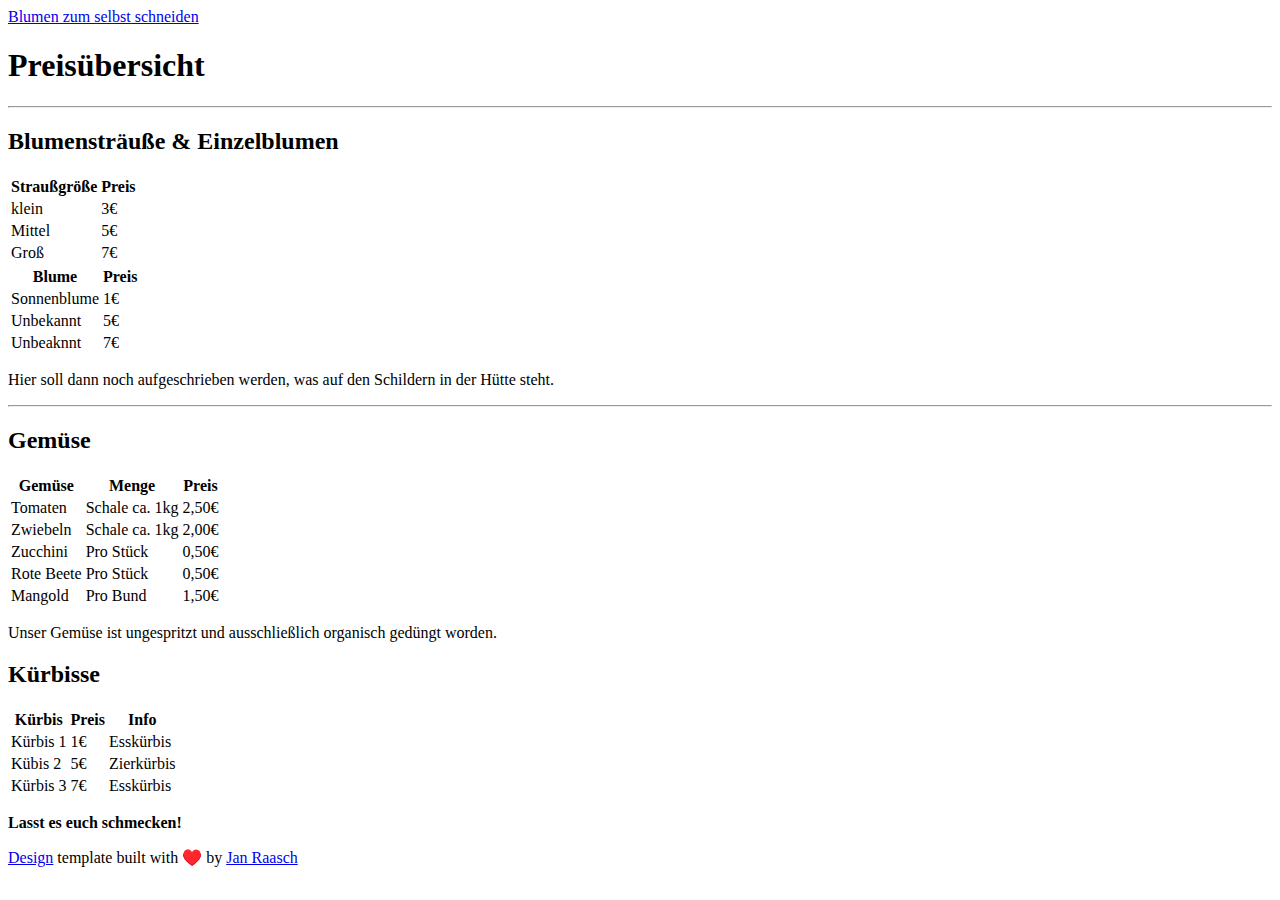
==== pricing/index.html @ e7696d1f "initial commit" ====
<!DOCTYPE html>
<html><meta http-equiv="Content-Type" content="text/html" charset="UTF-8" />
<meta http-equiv="X-UA-Compatible" content="IE=edge,chrome=1" />

<title>Preisübersicht</title>


  <link rel="shortcut icon" href="https://horobetzs/horobetzs.github.io/images/favicon.png" type="image/png"
/>


  <meta name="description" content="Blumen, Gemüse &amp; mehr"
/>

  <meta name="keywords" content="some, keywords, for, seo, you, know, google, duckduckgo, and, such"
/>
<meta name="referrer" content="no-referrer-when-downgrade" />

<meta name="HandheldFriendly" content="True" />
<meta name="MobileOptimized" content="320" />
<meta name="viewport" content="width=device-width, initial-scale=1.0" />

<link rel="stylesheet" href="https://horobetzs/horobetzs.github.io/css/screen.css" />
<link rel="stylesheet" href="https://horobetzs/horobetzs.github.io/css/fonts.css" type="text/css" />
<link
  rel="stylesheet"
  href="https://horobetzs/horobetzs.github.io/fork-awesome/css/fork-awesome.min.css"
  type="text/css"
/>

<meta property="og:title" content="Preisübersicht" />
<meta property="og:description" content="Blumensträuße &amp; Einzelblumen Straußgröße Preis klein 3€ Mittel 5€ Groß 7€ Blume Preis Sonnenblume 1€ Unbekannt 5€ Unbeaknnt 7€ Hier soll dann noch aufgeschrieben werden, was auf den Schildern in der Hütte steht.
Gemüse Gemüse Menge Preis Tomaten Schale ca. 1kg 2,50€ Zwiebeln Schale ca. 1kg 2,00€ Zucchini Pro Stück 0,50€ Rote Beete Pro Stück 0,50€ Mangold Pro Bund 1,50€ Unser Gemüse ist ungespritzt und ausschließlich organisch gedüngt worden." />
<meta property="og:type" content="article" />
<meta property="og:url" content="https://horobetzs/horobetzs.github.io/pricing/" /><meta property="og:image" content="https://horobetzs/horobetzs.github.io/images/cover-image.jpg"/><meta property="article:section" content="" />

<meta property="og:site_name" content="Blumen, Gemüse &amp; mehr - Bluemenfeld Visang" />

<meta name="twitter:card" content="summary_large_image"/>
<meta name="twitter:image" content="https://horobetzs/horobetzs.github.io/images/cover-image.jpg"/>

<meta name="twitter:title" content="Preisübersicht"/>
<meta name="twitter:description" content="Blumensträuße &amp; Einzelblumen Straußgröße Preis klein 3€ Mittel 5€ Groß 7€ Blume Preis Sonnenblume 1€ Unbekannt 5€ Unbeaknnt 7€ Hier soll dann noch aufgeschrieben werden, was auf den Schildern in der Hütte steht.
Gemüse Gemüse Menge Preis Tomaten Schale ca. 1kg 2,50€ Zwiebeln Schale ca. 1kg 2,00€ Zucchini Pro Stück 0,50€ Rote Beete Pro Stück 0,50€ Mangold Pro Bund 1,50€ Unser Gemüse ist ungespritzt und ausschließlich organisch gedüngt worden."/>

<meta itemprop="name" content="Preisübersicht">
<meta itemprop="description" content="Blumensträuße &amp; Einzelblumen Straußgröße Preis klein 3€ Mittel 5€ Groß 7€ Blume Preis Sonnenblume 1€ Unbekannt 5€ Unbeaknnt 7€ Hier soll dann noch aufgeschrieben werden, was auf den Schildern in der Hütte steht.
Gemüse Gemüse Menge Preis Tomaten Schale ca. 1kg 2,50€ Zwiebeln Schale ca. 1kg 2,00€ Zucchini Pro Stück 0,50€ Rote Beete Pro Stück 0,50€ Mangold Pro Bund 1,50€ Unser Gemüse ist ungespritzt und ausschließlich organisch gedüngt worden.">

<meta itemprop="wordCount" content="89"><meta itemprop="image" content="https://horobetzs/horobetzs.github.io/images/cover-image.jpg"/>
<meta itemprop="keywords" content="" />















<link
  rel="apple-touch-icon"
  sizes="180x180"
  href="https://horobetzs/horobetzs.github.io/images/apple-touch-icon.png"
/>
<link
  rel="icon"
  type="image/png"
  sizes="32x32"
  href="https://horobetzs/horobetzs.github.io/images/favicon-32x32.png"
/>
<link
  rel="icon"
  type="image/png"
  sizes="16x16"
  href="https://horobetzs/horobetzs.github.io/images/favicon-16x16.png"
/>
<body>
  <main class="content page-template page-" role="main">
    <article class="post page">
      <header class="post-header">
        <a id="blog-logo" href="/">
          Blumen zum selbst schneiden
        </a>
      </header>
      <h1 class="post-title">Preisübersicht</h1>
      <section class="post-content">
        <hr>
<h2 id="blumensträuße--einzelblumen">Blumensträuße &amp; Einzelblumen</h2>
<table>
<thead>
<tr>
<th><strong>Straußgröße</strong></th>
<th><strong>Preis</strong></th>
</tr>
</thead>
<tbody>
<tr>
<td>klein</td>
<td>3€</td>
</tr>
<tr>
<td>Mittel</td>
<td>5€</td>
</tr>
<tr>
<td>Groß</td>
<td>7€</td>
</tr>
</tbody>
</table>
<table>
<thead>
<tr>
<th><strong>Blume</strong></th>
<th><strong>Preis</strong></th>
</tr>
</thead>
<tbody>
<tr>
<td>Sonnenblume</td>
<td>1€</td>
</tr>
<tr>
<td>Unbekannt</td>
<td>5€</td>
</tr>
<tr>
<td>Unbeaknnt</td>
<td>7€</td>
</tr>
</tbody>
</table>
<p>Hier soll dann noch aufgeschrieben werden, was auf den Schildern in der Hütte steht.</p>
<hr>
<h2 id="gemüse">Gemüse</h2>
<table>
<thead>
<tr>
<th><strong>Gemüse</strong></th>
<th><strong>Menge</strong></th>
<th><strong>Preis</strong></th>
</tr>
</thead>
<tbody>
<tr>
<td>Tomaten</td>
<td>Schale ca. 1kg</td>
<td>2,50€</td>
</tr>
<tr>
<td>Zwiebeln</td>
<td>Schale ca. 1kg</td>
<td>2,00€</td>
</tr>
<tr>
<td>Zucchini</td>
<td>Pro Stück</td>
<td>0,50€</td>
</tr>
<tr>
<td>Rote Beete</td>
<td>Pro Stück</td>
<td>0,50€</td>
</tr>
<tr>
<td>Mangold</td>
<td>Pro Bund</td>
<td>1,50€</td>
</tr>
</tbody>
</table>
<p>Unser Gemüse ist ungespritzt und ausschließlich organisch gedüngt worden.</p>
<h2 id="kürbisse">Kürbisse</h2>
<table>
<thead>
<tr>
<th><strong>Kürbis</strong></th>
<th><strong>Preis</strong></th>
<th><strong>Info</strong></th>
</tr>
</thead>
<tbody>
<tr>
<td>Kürbis 1</td>
<td>1€</td>
<td>Esskürbis</td>
</tr>
<tr>
<td>Kübis 2</td>
<td>5€</td>
<td>Zierkürbis</td>
</tr>
<tr>
<td>Kürbis 3</td>
<td>7€</td>
<td>Esskürbis</td>
</tr>
</tbody>
</table>
<p><strong>Lasst es euch schmecken!</strong></p>

      </section>
    </article>
  </main>
<footer class="site-footer">
  <div class="inner">
    


    <section></section>
    
      <section>
        <a href="https://themes.gohugo.io/hugo-scroll/">Design</a> template
        built with ♥️ by
        <a href="https://www.janraasch.com" title="Jan Raasch">Jan Raasch</a>
      </section>

  </div>
</footer>

    <script type="text/javascript" src='https://horobetzs/horobetzs.github.io/js/jquery-3.6.0.min.js'></script>

    
    <script type="text/javascript" src='https://horobetzs/horobetzs.github.io/js/icons.js'></script>
    <script type="text/javascript" src='https://horobetzs/horobetzs.github.io/js/index.js'></script>
    
</body>
</html>
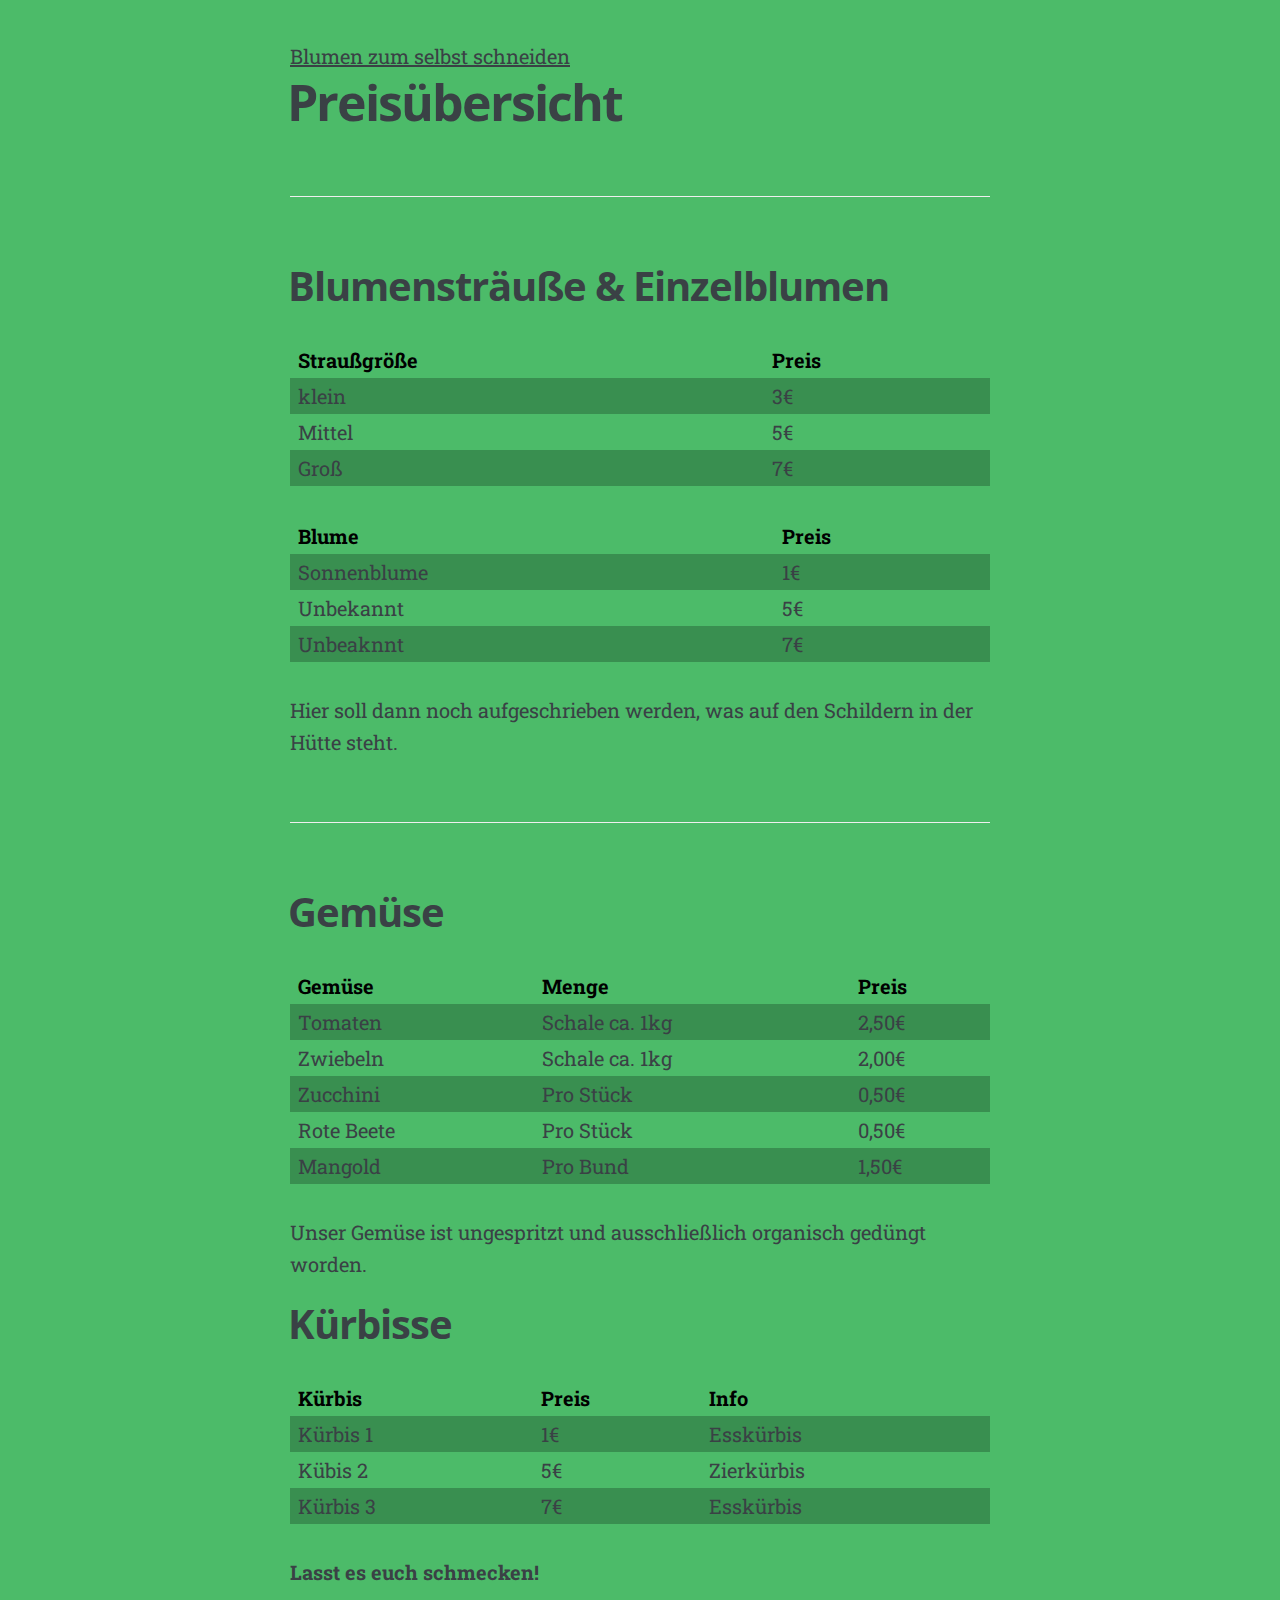
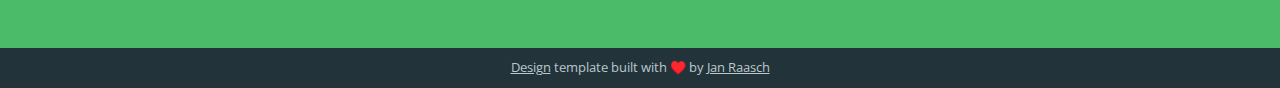
==== commit 4bc73c7e: "baseURL angepasst" ====
--- a/pricing/index.html
+++ b/pricing/index.html
@@ -5,7 +5,7 @@
 <title>Preisübersicht</title>
 
 
-  <link rel="shortcut icon" href="https://horobetzs/horobetzs.github.io/images/favicon.png" type="image/png"
+  <link rel="shortcut icon" href="https://horobetzs.github.io/images/favicon.png" type="image/png"
 />
 
 
@@ -20,11 +20,11 @@
 <meta name="MobileOptimized" content="320" />
 <meta name="viewport" content="width=device-width, initial-scale=1.0" />
 
-<link rel="stylesheet" href="https://horobetzs/horobetzs.github.io/css/screen.css" />
-<link rel="stylesheet" href="https://horobetzs/horobetzs.github.io/css/fonts.css" type="text/css" />
+<link rel="stylesheet" href="https://horobetzs.github.io/css/screen.css" />
+<link rel="stylesheet" href="https://horobetzs.github.io/css/fonts.css" type="text/css" />
 <link
   rel="stylesheet"
-  href="https://horobetzs/horobetzs.github.io/fork-awesome/css/fork-awesome.min.css"
+  href="https://horobetzs.github.io/fork-awesome/css/fork-awesome.min.css"
   type="text/css"
 />
 
@@ -32,12 +32,12 @@
 <meta property="og:description" content="Blumensträuße &amp; Einzelblumen Straußgröße Preis klein 3€ Mittel 5€ Groß 7€ Blume Preis Sonnenblume 1€ Unbekannt 5€ Unbeaknnt 7€ Hier soll dann noch aufgeschrieben werden, was auf den Schildern in der Hütte steht.
 Gemüse Gemüse Menge Preis Tomaten Schale ca. 1kg 2,50€ Zwiebeln Schale ca. 1kg 2,00€ Zucchini Pro Stück 0,50€ Rote Beete Pro Stück 0,50€ Mangold Pro Bund 1,50€ Unser Gemüse ist ungespritzt und ausschließlich organisch gedüngt worden." />
 <meta property="og:type" content="article" />
-<meta property="og:url" content="https://horobetzs/horobetzs.github.io/pricing/" /><meta property="og:image" content="https://horobetzs/horobetzs.github.io/images/cover-image.jpg"/><meta property="article:section" content="" />
+<meta property="og:url" content="https://horobetzs.github.io/pricing/" /><meta property="og:image" content="https://horobetzs.github.io/images/cover-image.jpg"/><meta property="article:section" content="" />
 
 <meta property="og:site_name" content="Blumen, Gemüse &amp; mehr - Bluemenfeld Visang" />
 
 <meta name="twitter:card" content="summary_large_image"/>
-<meta name="twitter:image" content="https://horobetzs/horobetzs.github.io/images/cover-image.jpg"/>
+<meta name="twitter:image" content="https://horobetzs.github.io/images/cover-image.jpg"/>
 
 <meta name="twitter:title" content="Preisübersicht"/>
 <meta name="twitter:description" content="Blumensträuße &amp; Einzelblumen Straußgröße Preis klein 3€ Mittel 5€ Groß 7€ Blume Preis Sonnenblume 1€ Unbekannt 5€ Unbeaknnt 7€ Hier soll dann noch aufgeschrieben werden, was auf den Schildern in der Hütte steht.
@@ -47,7 +47,7 @@
 <meta itemprop="description" content="Blumensträuße &amp; Einzelblumen Straußgröße Preis klein 3€ Mittel 5€ Groß 7€ Blume Preis Sonnenblume 1€ Unbekannt 5€ Unbeaknnt 7€ Hier soll dann noch aufgeschrieben werden, was auf den Schildern in der Hütte steht.
 Gemüse Gemüse Menge Preis Tomaten Schale ca. 1kg 2,50€ Zwiebeln Schale ca. 1kg 2,00€ Zucchini Pro Stück 0,50€ Rote Beete Pro Stück 0,50€ Mangold Pro Bund 1,50€ Unser Gemüse ist ungespritzt und ausschließlich organisch gedüngt worden.">
 
-<meta itemprop="wordCount" content="89"><meta itemprop="image" content="https://horobetzs/horobetzs.github.io/images/cover-image.jpg"/>
+<meta itemprop="wordCount" content="89"><meta itemprop="image" content="https://horobetzs.github.io/images/cover-image.jpg"/>
 <meta itemprop="keywords" content="" />
 
 
@@ -67,19 +67,19 @@
 <link
   rel="apple-touch-icon"
   sizes="180x180"
-  href="https://horobetzs/horobetzs.github.io/images/apple-touch-icon.png"
+  href="https://horobetzs.github.io/images/apple-touch-icon.png"
 />
 <link
   rel="icon"
   type="image/png"
   sizes="32x32"
-  href="https://horobetzs/horobetzs.github.io/images/favicon-32x32.png"
+  href="https://horobetzs.github.io/images/favicon-32x32.png"
 />
 <link
   rel="icon"
   type="image/png"
   sizes="16x16"
-  href="https://horobetzs/horobetzs.github.io/images/favicon-16x16.png"
+  href="https://horobetzs.github.io/images/favicon-16x16.png"
 />
 <body>
   <main class="content page-template page-" role="main">
@@ -225,11 +225,11 @@
   </div>
 </footer>
 
-    <script type="text/javascript" src='https://horobetzs/horobetzs.github.io/js/jquery-3.6.0.min.js'></script>
-
-    
-    <script type="text/javascript" src='https://horobetzs/horobetzs.github.io/js/icons.js'></script>
-    <script type="text/javascript" src='https://horobetzs/horobetzs.github.io/js/index.js'></script>
+    <script type="text/javascript" src='https://horobetzs.github.io/js/jquery-3.6.0.min.js'></script>
+
+    
+    <script type="text/javascript" src='https://horobetzs.github.io/js/icons.js'></script>
+    <script type="text/javascript" src='https://horobetzs.github.io/js/index.js'></script>
     
 </body>
 </html>
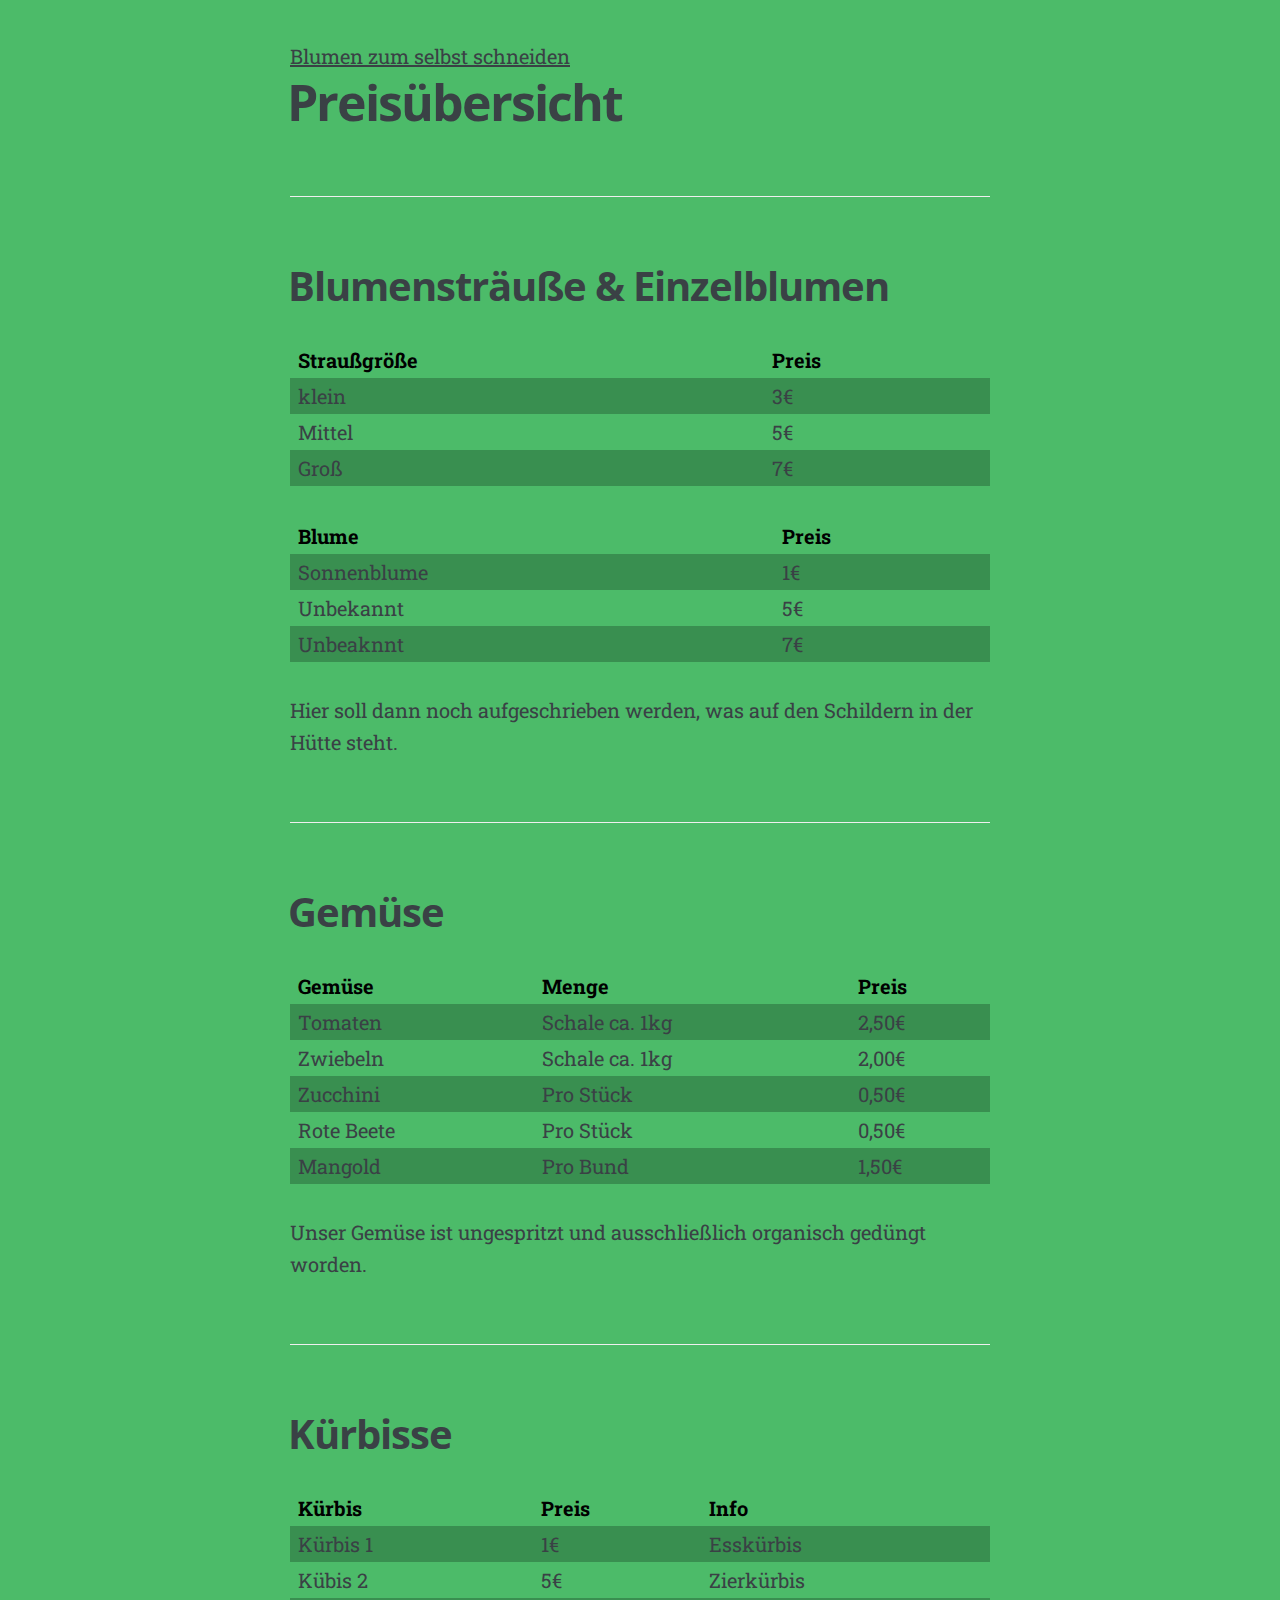
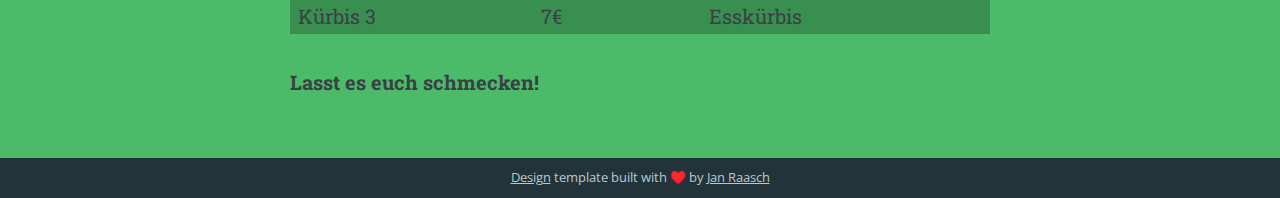
==== commit 53333a9d: "horizontal line in den Preisen eingebaut. TODO Impressum, Datenschutz, Bilderabstand & H1 hervorhebe" ====
--- a/pricing/index.html
+++ b/pricing/index.html
@@ -177,6 +177,7 @@
 </tbody>
 </table>
 <p>Unser Gemüse ist ungespritzt und ausschließlich organisch gedüngt worden.</p>
+<hr>
 <h2 id="kürbisse">Kürbisse</h2>
 <table>
 <thead>
